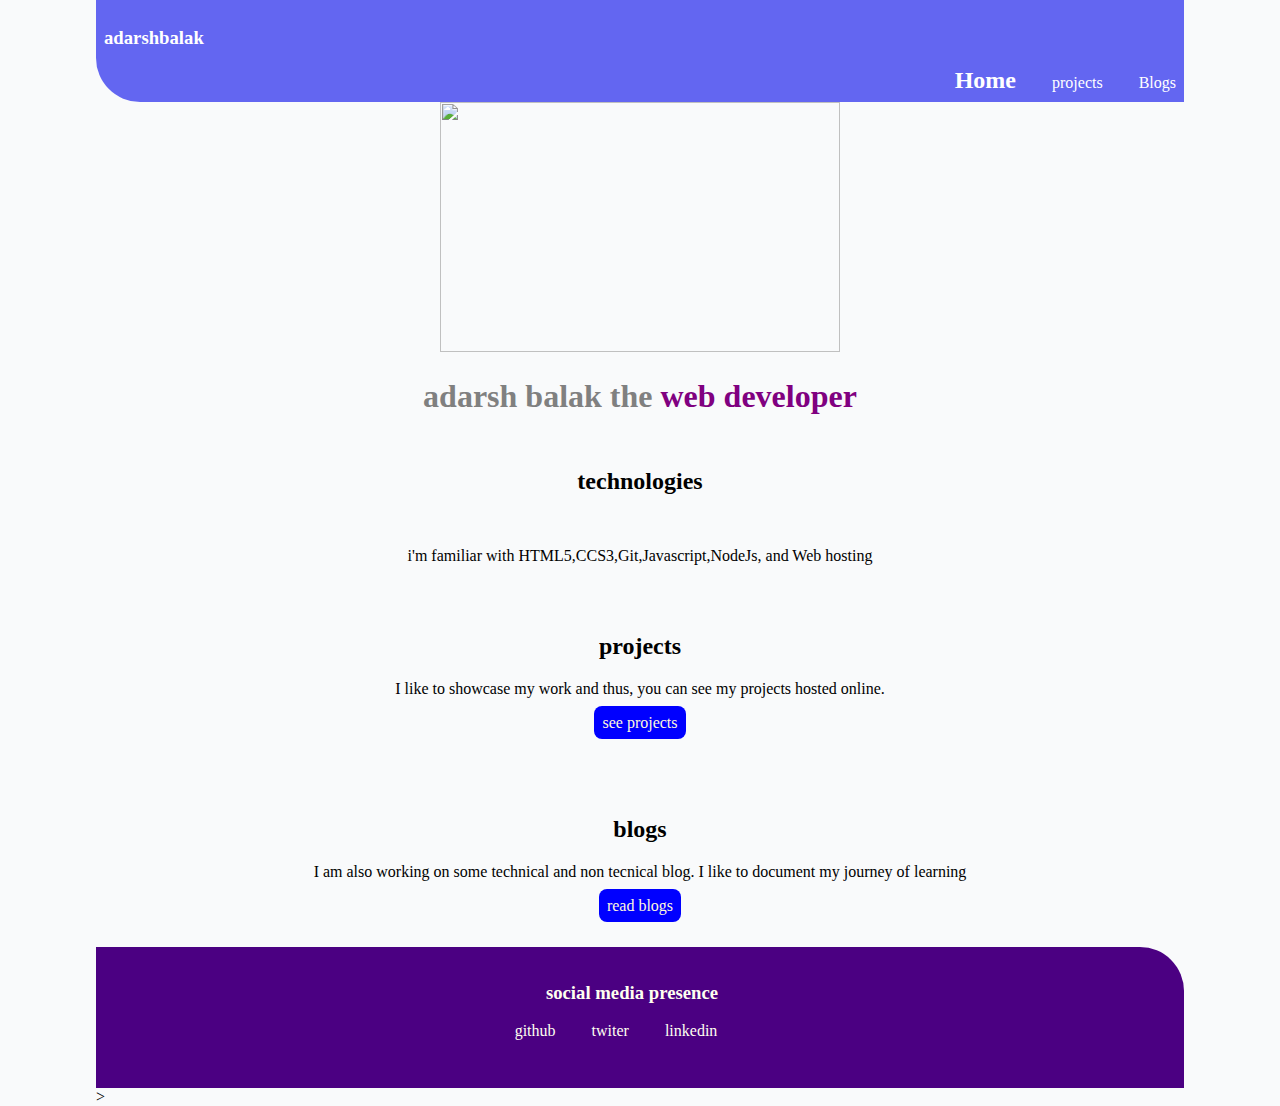
==== index.html @ 3e6eb710 "Add files via upload" ====
<!DOCTYPE html>
<html lang="en">

<head>
    <meta charset="UTF-8">
    <meta http-equiv="X-UA-Compatible" content="IE=edge">
    <meta name="viewport" content="width=device-width, initial-scale=1.0">
    <title>Home |adarshbalak</title>
    <link rel="stylesheet" href="style.css">
</head>

<body>
    <!-- <div class="heder"> -->
    <header class="heder">
        <h3>adarshbalak</h3>
        <div style="text-align: right;">
            <a class="hed-link" style="font-size: 150%; padding-right: 2rem;" href=""><strong>Home</strong></a>
            <a class="hed-link" style="padding-right: 2rem;" href="projects.html">projects</a>
            <a class="hed-link" href="blogs.html">Blogs</a>
        </div>
    </header>
    <!-- </div> -->
    <header style="text-align: center;">
        <img src="img/hero.svg" width="400" height="250" alt="">
    </header>
    <h1 class="adarsh">adarsh balak the <span style="color: purple;">web developer</span></h1>

    <h2 class="sandesh">technologies</h2>
    <p class="akki">i'm familiar with HTML5,CCS3,Git,Javascript,NodeJs, and Web hosting</p>
    <!-- <hr> -->
    <div class="sandesh">
        <h2>projects</h2>
        <p class="akki">I like to showcase my work and thus, you can see my projects hosted online.</p>
        <a class="nav" href="project.html">see projects</a>
    </div>
    <!-- <hr> -->

    <div class="sandesh">
        <h2>blogs</h2>
        <p class="akki">I am also working on some technical and non tecnical blog. I like to document my journey of
            learning</p>
        <a class="nav" href="blogs.html">read blogs</a>
    </div>

    <!-- <hr> -->

    <footer class="footer" style="border-top-right-radius: 44px;">
        <h3>social media presence</h3>
        <a class="akash" href="https://github.com/DeshmukhAkash2000">github</a>
        <a class="akash" href="">twiter</a>
        <a class="akash" href="https://www.linkedin.com/in/akash-deshmukh-b30b36217/">linkedin</a>
    </footer>










    >



</body>

</html>
---- style.css ----
body {
    background-color: #F9FAFB;
    margin: 0 6rem;
    /* display: inline-block; */

}



.heder {
    background-color: #6366F1;
    color: white;
    padding: .5rem;
    /* text-align: left; */
    border-bottom-left-radius: 44px;
}

.hed-link {
    color: white;
    text-decoration: none;
    text-align: center;
    border-bottom-left-radius: 1rem;


}

.sandesh {
    text-align: center;
    padding: 2rem 0;

}

.akki {
    text-align: center;
}

.adarsh {
    color: grey;
    text-align: center;
}

footer {
    background-color: indigo;
    color: ivory;
    padding-bottom: 3rem;
    padding-right: 1rem;
    text-align: center;
    padding-top: 1rem;
}

.nav {

    text-align: center;
    text-decoration: none;
    background-color: blue;
    padding: 0.5rem;
    color: cornsilk;
    border-radius: 0.5rem;

}


.akash {
    text-decoration: none;
    color: ivory;
    padding-right: 2rem;
}

.pro-los {
    font-size: 1.9rem;
    margin-bottom: 0.2rem;
}

.back {
    background-color: #F3F4F6;
    padding: 1.2rem;
    border-radius: 1rem;
}
.para{
    margin-bottom: 1.5rem;
    font-size: 19px;
}
/* .second-nav{
    text-decoration: none;
    border: 10px;
    border-color: purple;
    padding: 0.5;

} */
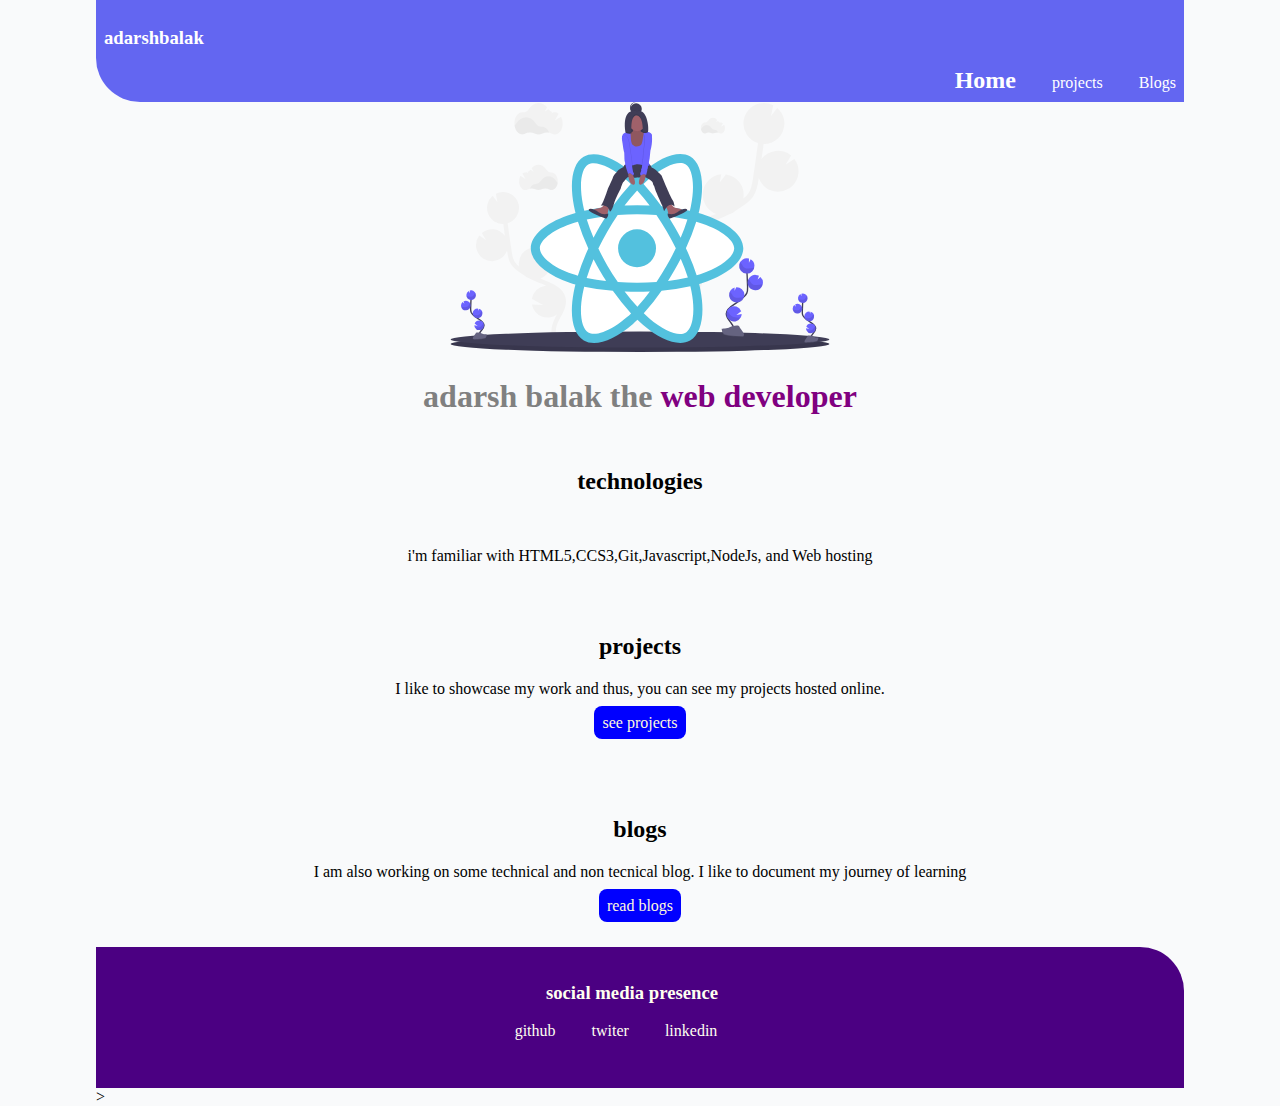
==== commit c3c28939: "Update index.html" ====
--- a/index.html
+++ b/index.html
@@ -21,7 +21,7 @@
     </header>
     <!-- </div> -->
     <header style="text-align: center;">
-        <img src="img/hero.svg" width="400" height="250" alt="">
+        <img src="hero.svg" width="400" height="250" alt="">
     </header>
     <h1 class="adarsh">adarsh balak the <span style="color: purple;">web developer</span></h1>
 
@@ -66,4 +66,4 @@
 
 </body>
 
-</html>+</html>
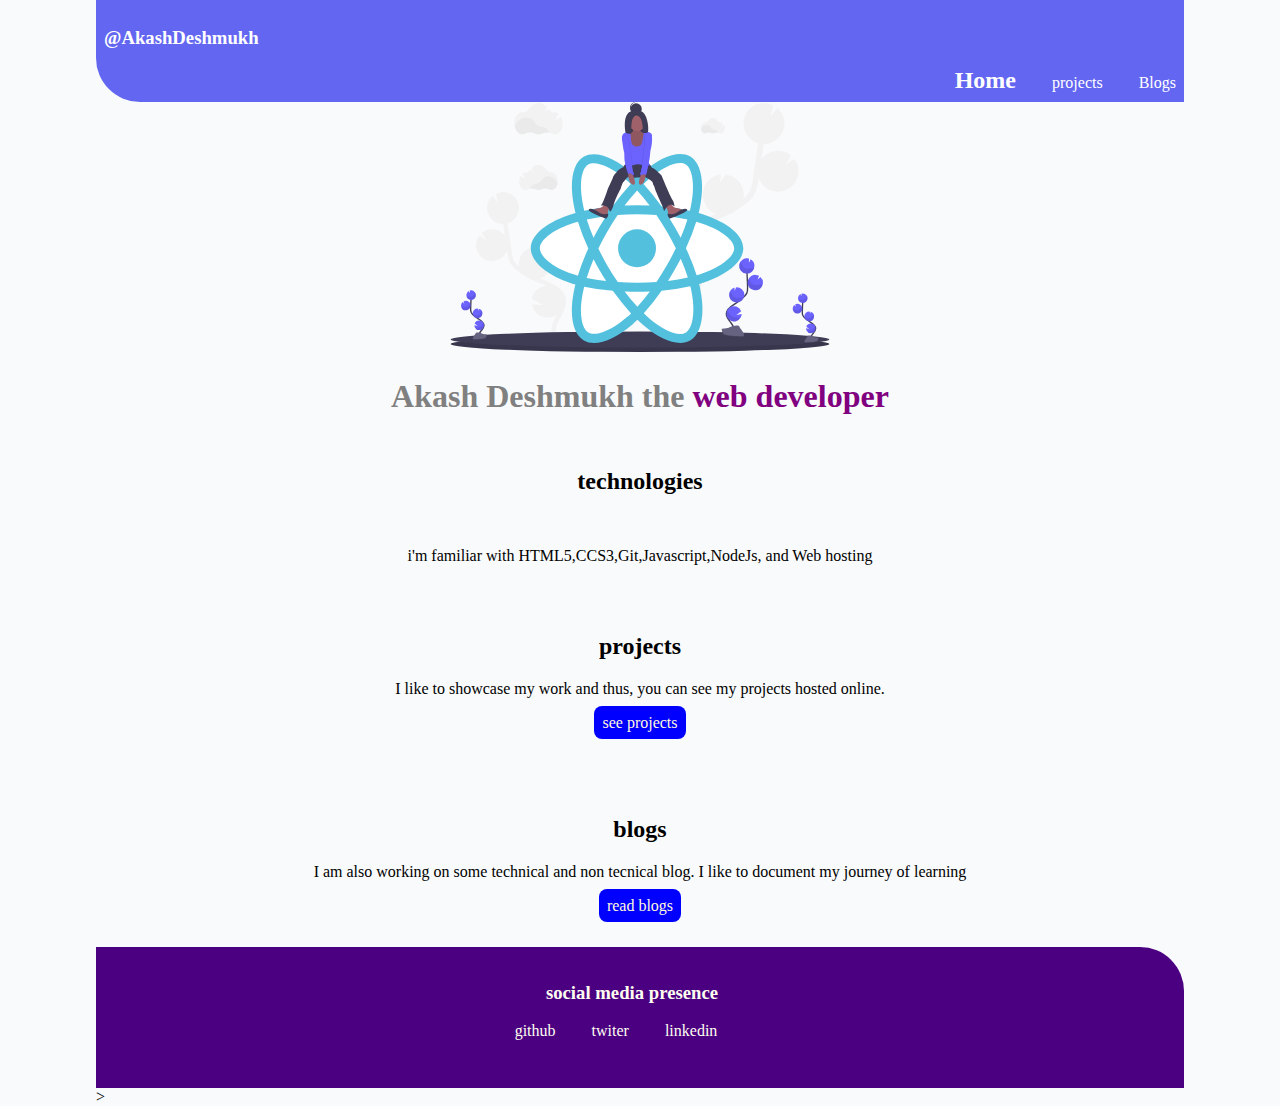
==== commit 05853dd9: "Update index.html" ====
--- a/index.html
+++ b/index.html
@@ -12,7 +12,7 @@
 <body>
     <!-- <div class="heder"> -->
     <header class="heder">
-        <h3>adarshbalak</h3>
+        <h3>@AkashDeshmukh</h3>
         <div style="text-align: right;">
             <a class="hed-link" style="font-size: 150%; padding-right: 2rem;" href=""><strong>Home</strong></a>
             <a class="hed-link" style="padding-right: 2rem;" href="projects.html">projects</a>
@@ -23,7 +23,7 @@
     <header style="text-align: center;">
         <img src="hero.svg" width="400" height="250" alt="">
     </header>
-    <h1 class="adarsh">adarsh balak the <span style="color: purple;">web developer</span></h1>
+    <h1 class="adarsh">Akash Deshmukh the <span style="color: purple;">web developer</span></h1>
 
     <h2 class="sandesh">technologies</h2>
     <p class="akki">i'm familiar with HTML5,CCS3,Git,Javascript,NodeJs, and Web hosting</p>
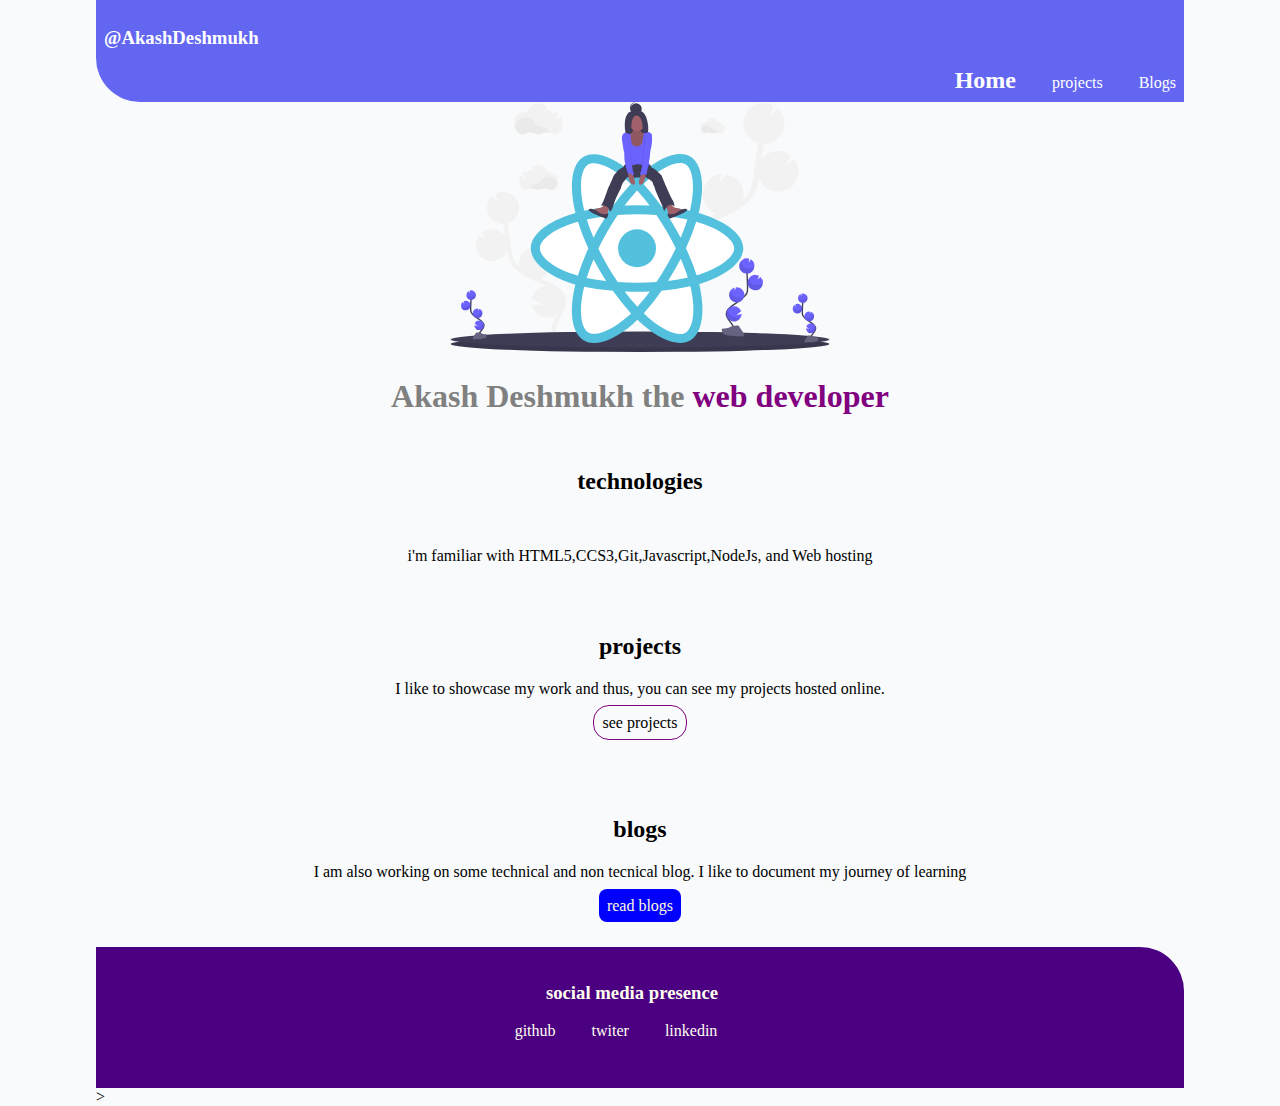
==== commit b88c3cd6: "Update index.html" ====
--- a/index.html
+++ b/index.html
@@ -31,7 +31,7 @@
     <div class="sandesh">
         <h2>projects</h2>
         <p class="akki">I like to showcase my work and thus, you can see my projects hosted online.</p>
-        <a class="nav" href="project.html">see projects</a>
+        <a class="new" href="projects.html">see projects</a>
     </div>
     <!-- <hr> -->
 
--- a/style.css
+++ b/style.css
@@ -80,10 +80,12 @@
     margin-bottom: 1.5rem;
     font-size: 19px;
 }
-/* .second-nav{
+.new{
+    border-color: #6366F1;
+    border:1px solid purple;
+    border-radius: 1rem;
+    padding:0.5rem;
     text-decoration: none;
-    border: 10px;
-    border-color: purple;
-    padding: 0.5;
+    color: black
 
-} */+}
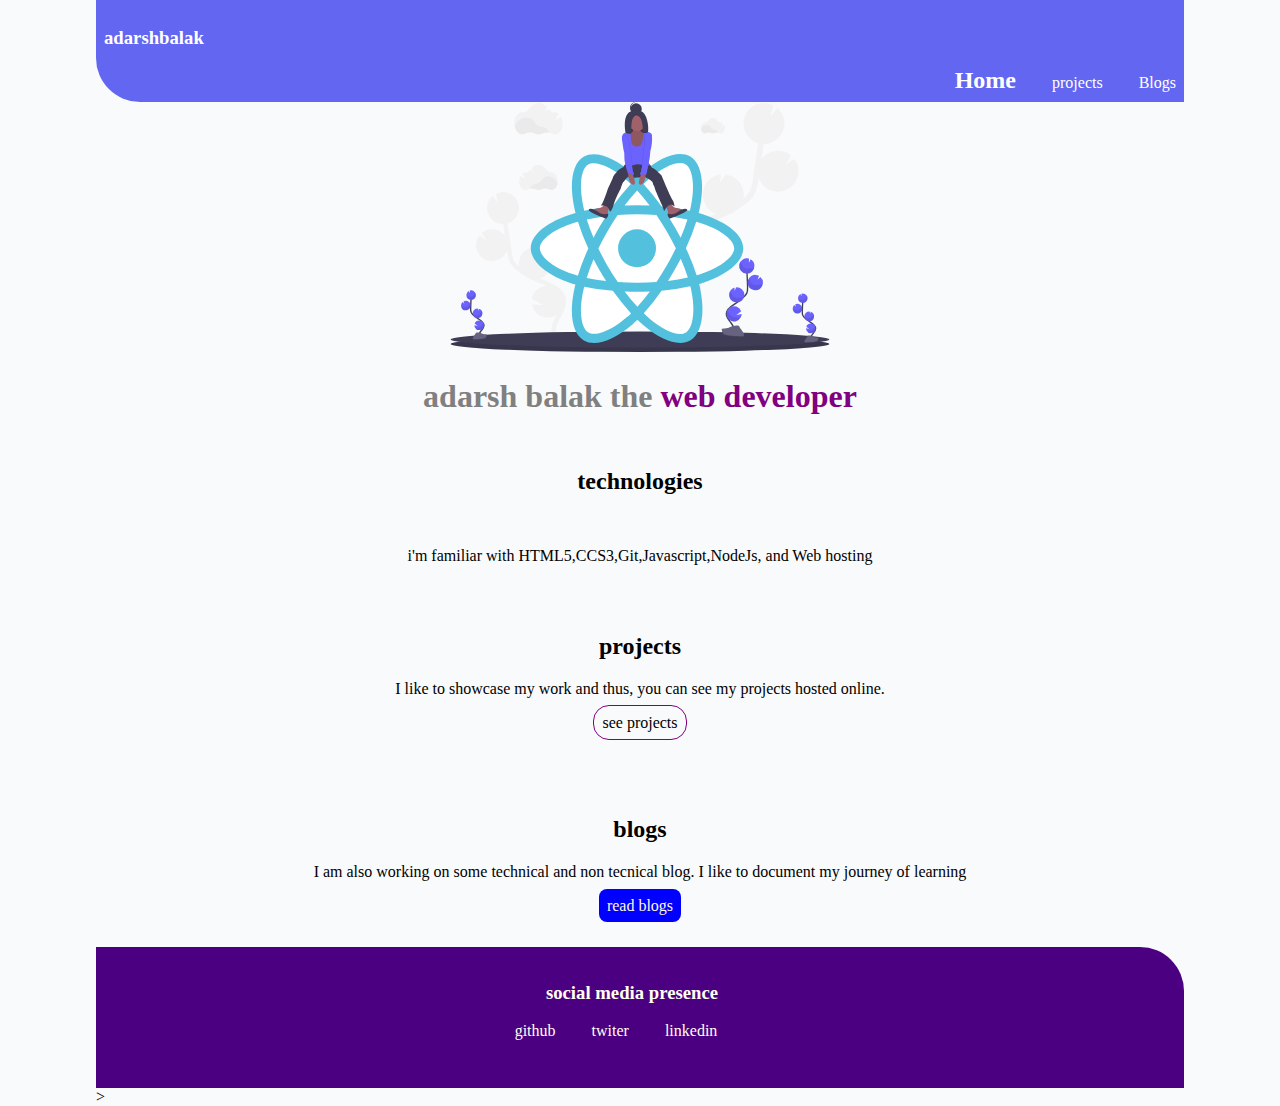
==== commit 3074645a: "Add files via upload" ====
--- a/index.html
+++ b/index.html
@@ -12,7 +12,7 @@
 <body>
     <!-- <div class="heder"> -->
     <header class="heder">
-        <h3>@AkashDeshmukh</h3>
+        <h3>adarshbalak</h3>
         <div style="text-align: right;">
             <a class="hed-link" style="font-size: 150%; padding-right: 2rem;" href=""><strong>Home</strong></a>
             <a class="hed-link" style="padding-right: 2rem;" href="projects.html">projects</a>
@@ -23,7 +23,7 @@
     <header style="text-align: center;">
         <img src="hero.svg" width="400" height="250" alt="">
     </header>
-    <h1 class="adarsh">Akash Deshmukh the <span style="color: purple;">web developer</span></h1>
+    <h1 class="adarsh">adarsh balak the <span style="color: purple;">web developer</span></h1>
 
     <h2 class="sandesh">technologies</h2>
     <p class="akki">i'm familiar with HTML5,CCS3,Git,Javascript,NodeJs, and Web hosting</p>
@@ -66,4 +66,4 @@
 
 </body>
 
-</html>
+</html>--- a/style.css
+++ b/style.css
@@ -88,4 +88,4 @@
     text-decoration: none;
     color: black
 
-}
+}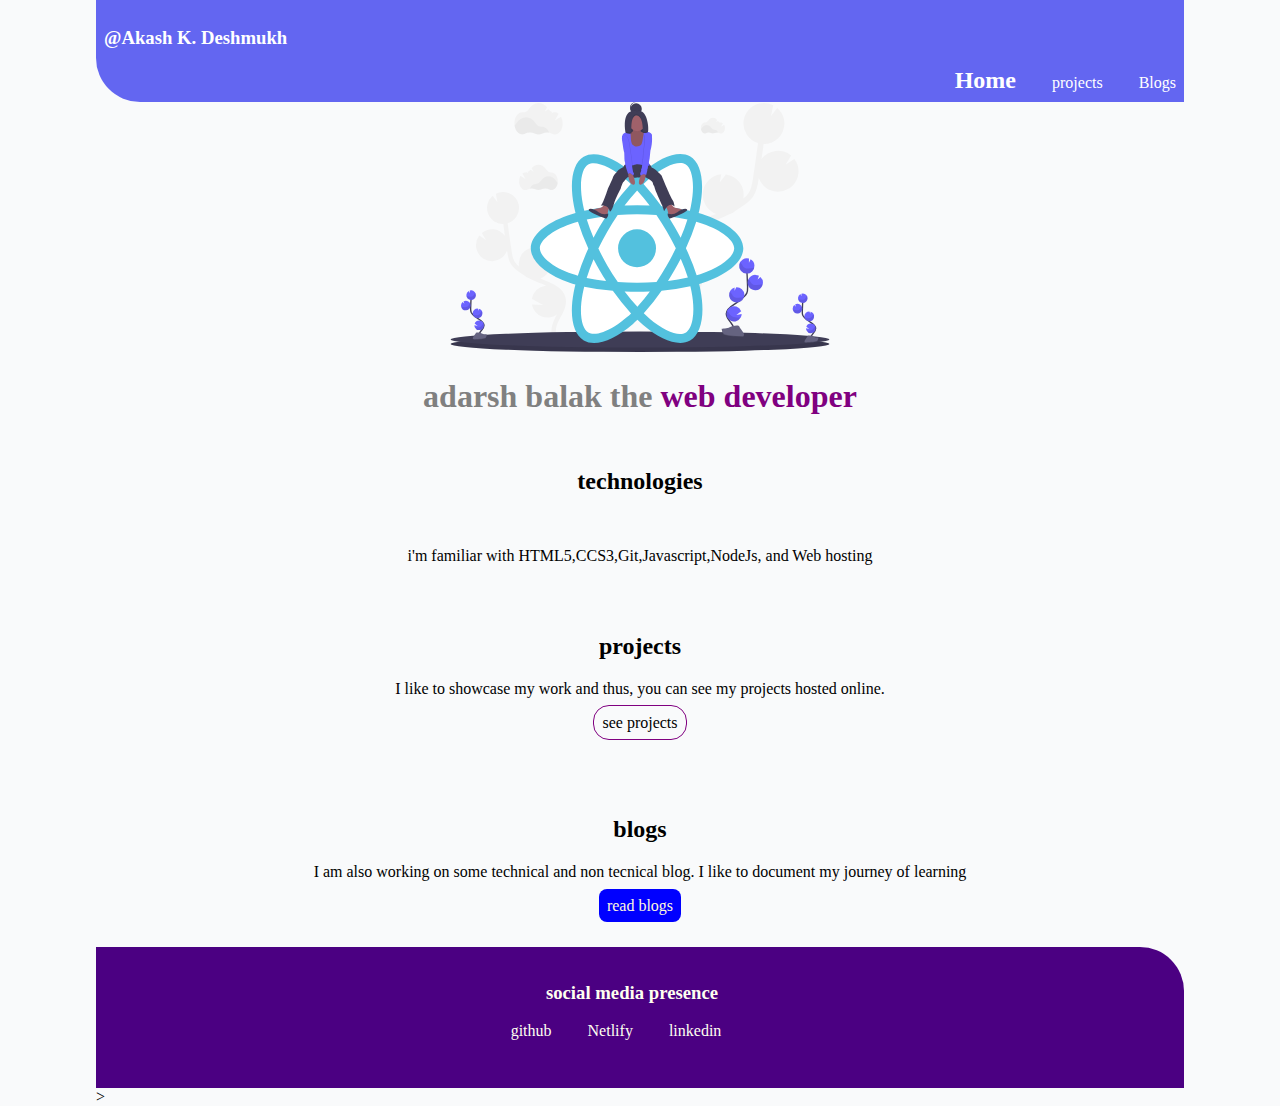
==== commit a1cd65e1: "Add files via upload" ====
--- a/index.html
+++ b/index.html
@@ -12,7 +12,7 @@
 <body>
     <!-- <div class="heder"> -->
     <header class="heder">
-        <h3>adarshbalak</h3>
+        <h3>@Akash K. Deshmukh</h3>
         <div style="text-align: right;">
             <a class="hed-link" style="font-size: 150%; padding-right: 2rem;" href=""><strong>Home</strong></a>
             <a class="hed-link" style="padding-right: 2rem;" href="projects.html">projects</a>
@@ -47,7 +47,7 @@
     <footer class="footer" style="border-top-right-radius: 44px;">
         <h3>social media presence</h3>
         <a class="akash" href="https://github.com/DeshmukhAkash2000">github</a>
-        <a class="akash" href="">twiter</a>
+        <a class="akash" href="https://app.netlify.com/teams/deshmukhakash2000/overview">Netlify</a>
         <a class="akash" href="https://www.linkedin.com/in/akash-deshmukh-b30b36217/">linkedin</a>
     </footer>
 
--- a/style.css
+++ b/style.css
@@ -76,16 +76,17 @@
     padding: 1.2rem;
     border-radius: 1rem;
 }
-.para{
+
+.para {
     margin-bottom: 1.5rem;
     font-size: 19px;
 }
-.new{
+
+.new {
     border-color: #6366F1;
-    border:1px solid purple;
+    border: 1px solid purple;
     border-radius: 1rem;
-    padding:0.5rem;
+    padding: 0.5rem;
     text-decoration: none;
     color: black
-
 }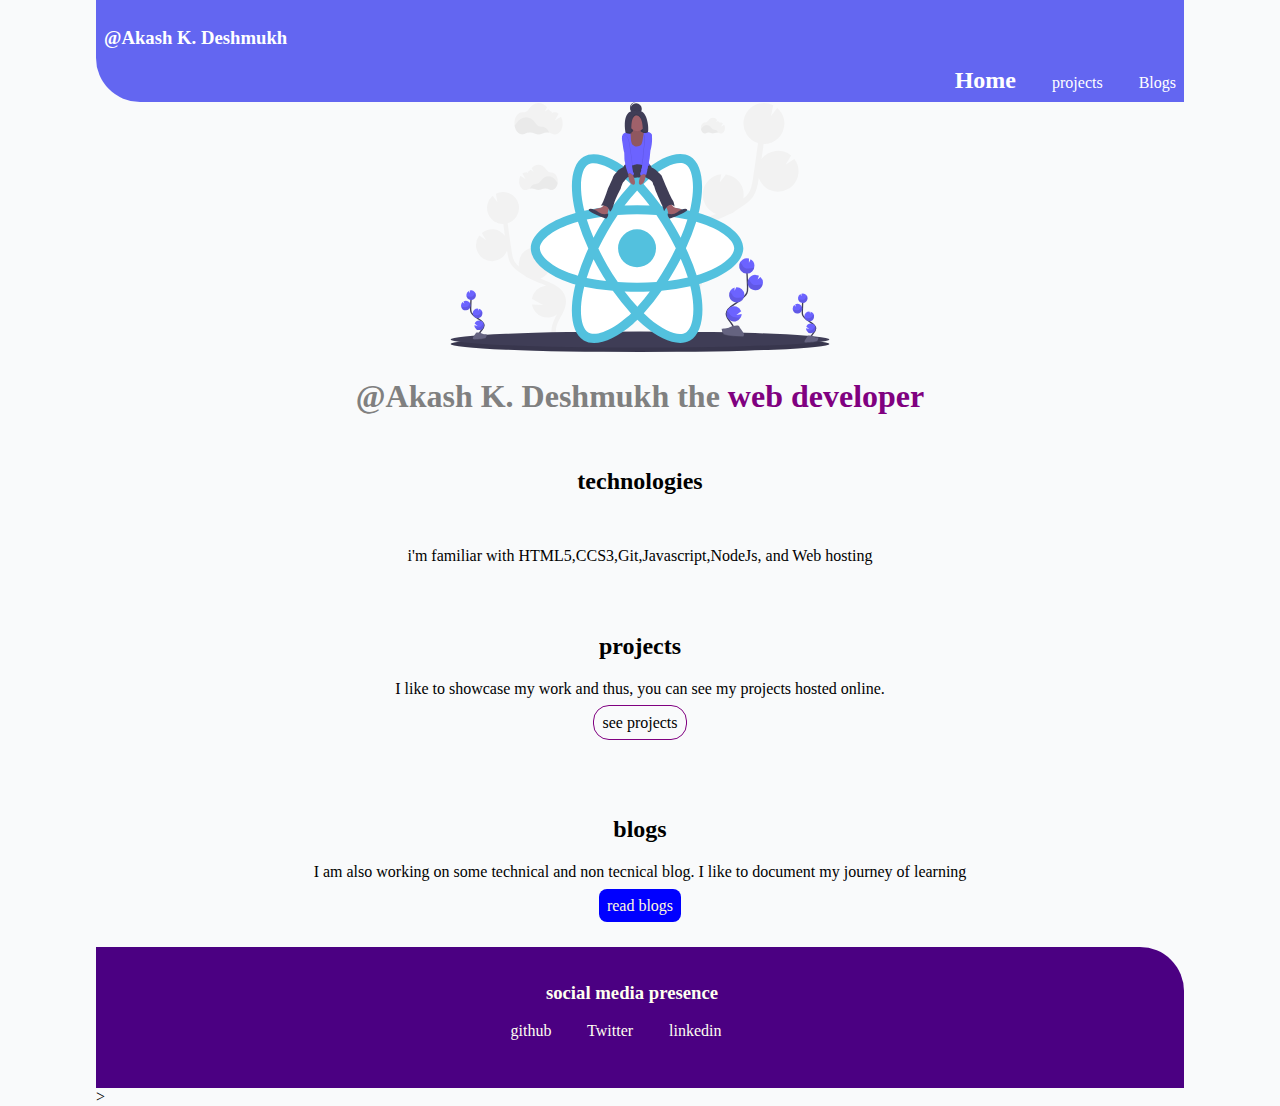
==== commit c2d17b62: "Add files via upload" ====
--- a/index.html
+++ b/index.html
@@ -23,7 +23,7 @@
     <header style="text-align: center;">
         <img src="hero.svg" width="400" height="250" alt="">
     </header>
-    <h1 class="adarsh">adarsh balak the <span style="color: purple;">web developer</span></h1>
+    <h1 class="adarsh">@Akash K. Deshmukh the <span style="color: purple;">web developer</span></h1>
 
     <h2 class="sandesh">technologies</h2>
     <p class="akki">i'm familiar with HTML5,CCS3,Git,Javascript,NodeJs, and Web hosting</p>
@@ -47,7 +47,7 @@
     <footer class="footer" style="border-top-right-radius: 44px;">
         <h3>social media presence</h3>
         <a class="akash" href="https://github.com/DeshmukhAkash2000">github</a>
-        <a class="akash" href="https://app.netlify.com/teams/deshmukhakash2000/overview">Netlify</a>
+        <a class="akash" href="https://twitter.com/AkashIFS2025">Twitter</a>
         <a class="akash" href="https://www.linkedin.com/in/akash-deshmukh-b30b36217/">linkedin</a>
     </footer>
 
